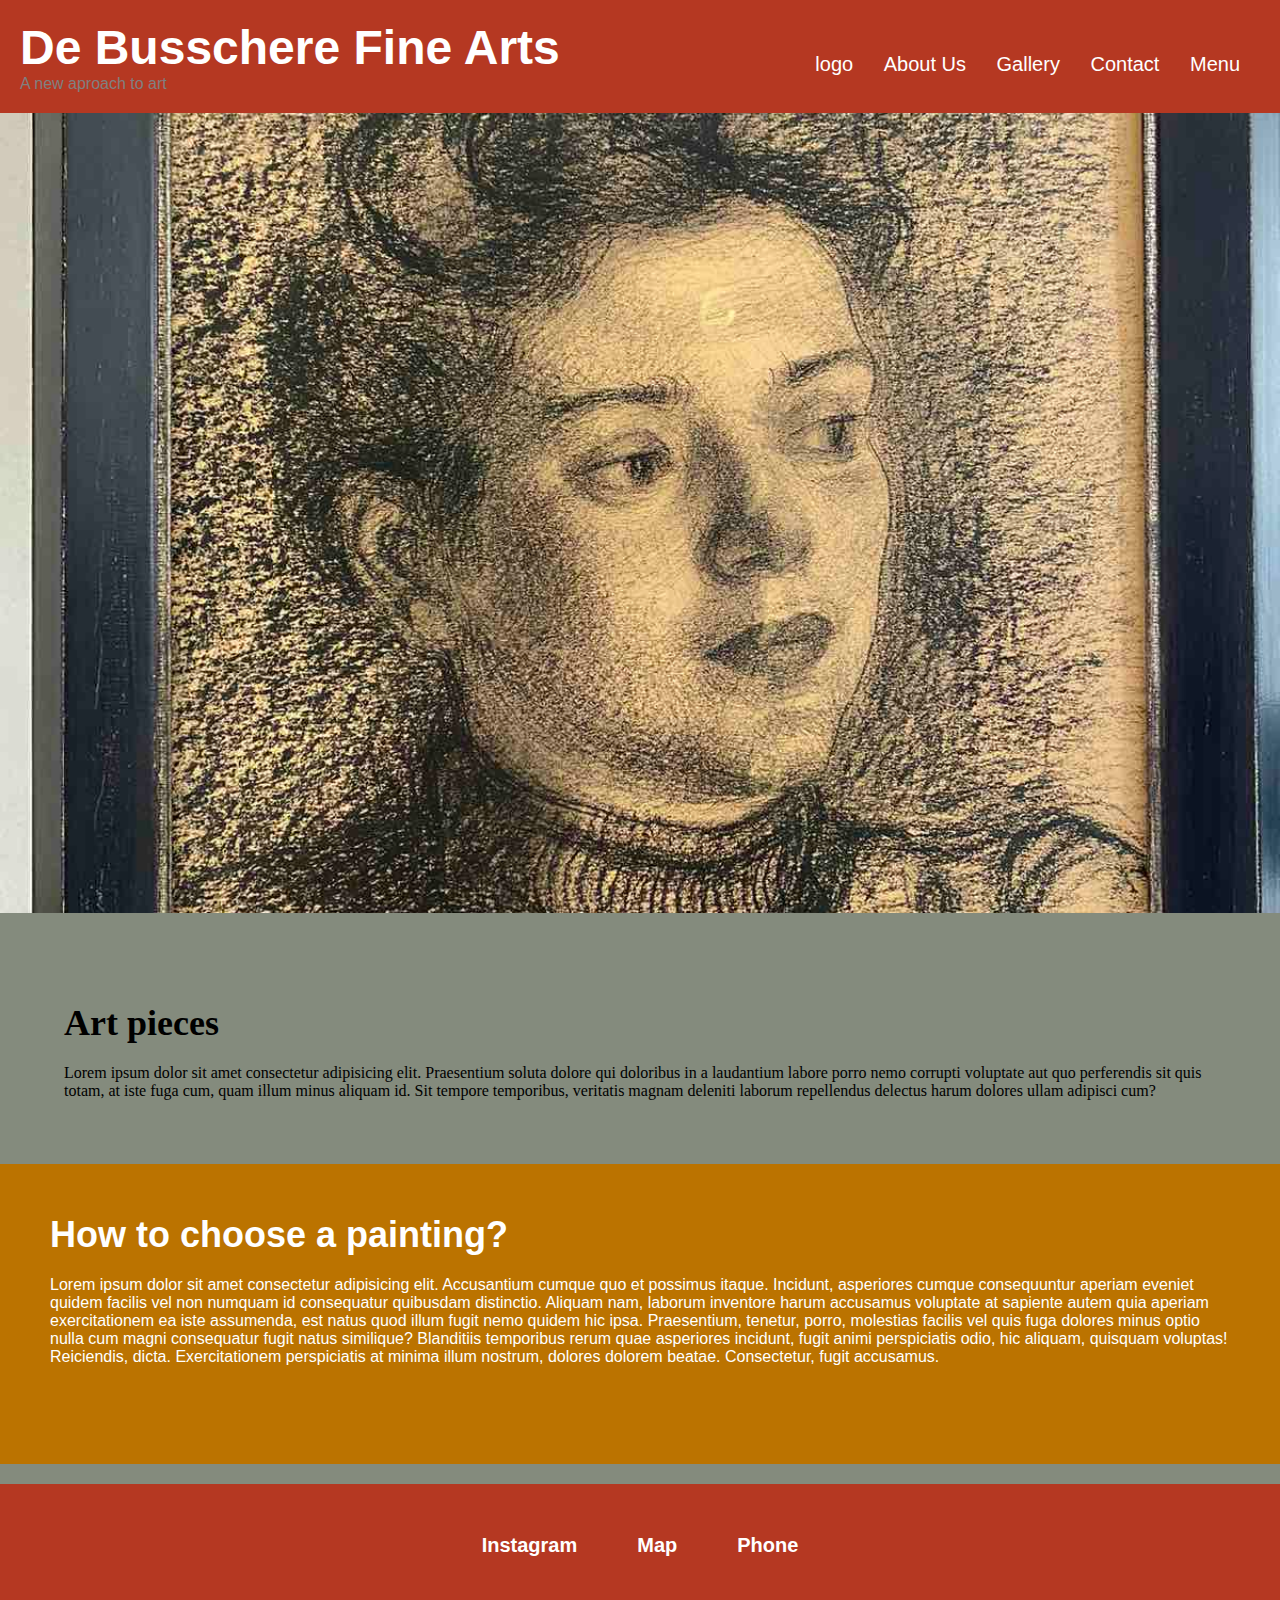
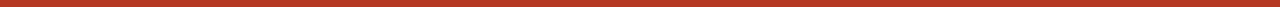
==== index.html @ 00418137 "added starter code" ====
<!DOCTYPE html>
<html lang="en">
  <head>
    <meta charset="UTF-8" />
    <meta name="viewport" content="width=device-width, initial-scale=1.0" />
    <title>Document</title>
    <link rel="stylesheet" type="text/css" href="./css/styles.css" />
  </head>
  <body>
    <header class="header">
      <h1>De Busschere Fine Arts</h1>
      <p>A new aproach to art</p>
      <nav>
        <ul>
          <li><a href="">logo</a></li>
          <li><a href="">About Us</a></li>
          <li><a href="">Gallery</a></li>
          <li><a href="">Contact</a></li>
          <li><a href="">Menu</a></li>
        </ul>
      </nav>
    </header>
    <section class="hero"></section>
    <section class="first">
      <h2>Art pieces</h2>
      <p>
        Lorem ipsum dolor sit amet consectetur adipisicing elit. Praesentium
        soluta dolore qui doloribus in a laudantium labore porro nemo corrupti
        voluptate aut quo perferendis sit quis totam, at iste fuga cum, quam
        illum minus aliquam id. Sit tempore temporibus, veritatis magnam
        deleniti laborum repellendus delectus harum dolores ullam adipisci cum?
      </p>
    </section>
    <img src="" alt="" />
    <article>
      <h2>How to choose a painting?</h2>
      Lorem ipsum dolor sit amet consectetur adipisicing elit. Accusantium
      cumque quo et possimus itaque. Incidunt, asperiores cumque consequuntur
      aperiam eveniet quidem facilis vel non numquam id consequatur quibusdam
      distinctio. Aliquam nam, laborum inventore harum accusamus voluptate at
      sapiente autem quia aperiam exercitationem ea iste assumenda, est natus
      quod illum fugit nemo quidem hic ipsa. Praesentium, tenetur, porro,
      molestias facilis vel quis fuga dolores minus optio nulla cum magni
      consequatur fugit natus similique? Blanditiis temporibus rerum quae
      asperiores incidunt, fugit animi perspiciatis odio, hic aliquam, quisquam
      voluptas! Reiciendis, dicta. Exercitationem perspiciatis at minima illum
      nostrum, dolores dolorem beatae. Consectetur, fugit accusamus.
    </article>
    <footer class="footer">
      <a href="" class="ig"><h4>Instagram</h4></a>

      <a href="" class="map"><h4>Map</h4></a>

      <a href="" class="pn"><h4>Phone</h4></a>
    </footer>
  </body>
</html>
---- css/styles.css ----
* {
  box-sizing: border-box;
  padding: 0;
  margin: 0;
}

body {
  background-color: #848b7d;
}

.header {
  padding: 20px;
  font-family: "Trebuchet MS", "Lucida Sans Unicode", "Lucida Grande",
    "Lucida Sans", Arial, sans-serif;
  background-color: #b53822;
  color: #ffffff;
}
.header p {
  color: grey;
}

.header h1 {
  display: inline-block;
  font-size: 48px;
}

.header h1 .seo {
  color: #d9dcd6;
}

.header ul {
  position: relative;
  bottom: 55px;
  display: inline;
  padding-top: 15px;
  margin-right: 20px;
  float: right;
  font-family: "Gill Sans", "Gill Sans MT", Calibri, "Trebuchet MS", sans-serif;
  font-size: 20px;
  list-style-type: none;
}

.header ul li {
  display: inline-block;
  margin-left: 25px;
}
.first {
  padding: 5%;
}
a {
  color: #ffffff;
  text-decoration: none;
}

p {
  font-size: 16px;
}

.hero {
  height: 800px;
  width: 100%;
  margin-bottom: 25px;
  background-image: url("../assets/images/painting1.jpg");
  background-size: cover;
  background-position: center;
}

.float-right {
  float: right;
  margin-left: 25px;
  size: 20px;
}

.content {
  width: 75%;
  display: inline-block;
  margin-left: 20px;
}
.content img {
  max-height: 200px;
}

h2 {
  margin-bottom: 20px;
  font-size: 36px;
}

article {
  margin-bottom: 20px;
  padding: 50px;
  height: 300px;
  font-family: "Gill Sans", "Gill Sans MT", Calibri, "Trebuchet MS", sans-serif;
  background-color: #bb7300;
  color: #ffffff;
}

.benefits {
  margin-right: 20px;
  padding: 20px;
  clear: both;
  float: right;
  width: 20%;
  height: 100%;
  font-family: "Gill Sans", "Gill Sans MT", Calibri, "Trebuchet MS", sans-serif;
  background-color: #bda425;
}

h3 {
  margin-bottom: 10px;
  text-align: center;
}

aside {
  margin-bottom: 32px;
  color: #ffffff;
}

.benefits img {
  display: block;
  margin: 10px auto;
  max-width: 150px;
}

.footer {
  padding: 30px;
  clear: both;
  font-family: "Trebuchet MS", "Lucida Sans Unicode", "Lucida Grande",
    "Lucida Sans", Arial, sans-serif;
  text-align: center;
}

h4 {
  font-size: 20px;
}
.footer {
  display: flex;
  align-items: center;
  justify-content: center;
  background-color: #b53822;
  padding: 20px;
}
.ig,
.map,
.pn {
  padding: 30px;
}
img {
  float: left;
  margin-right: 25px;
  size: 50px;
}
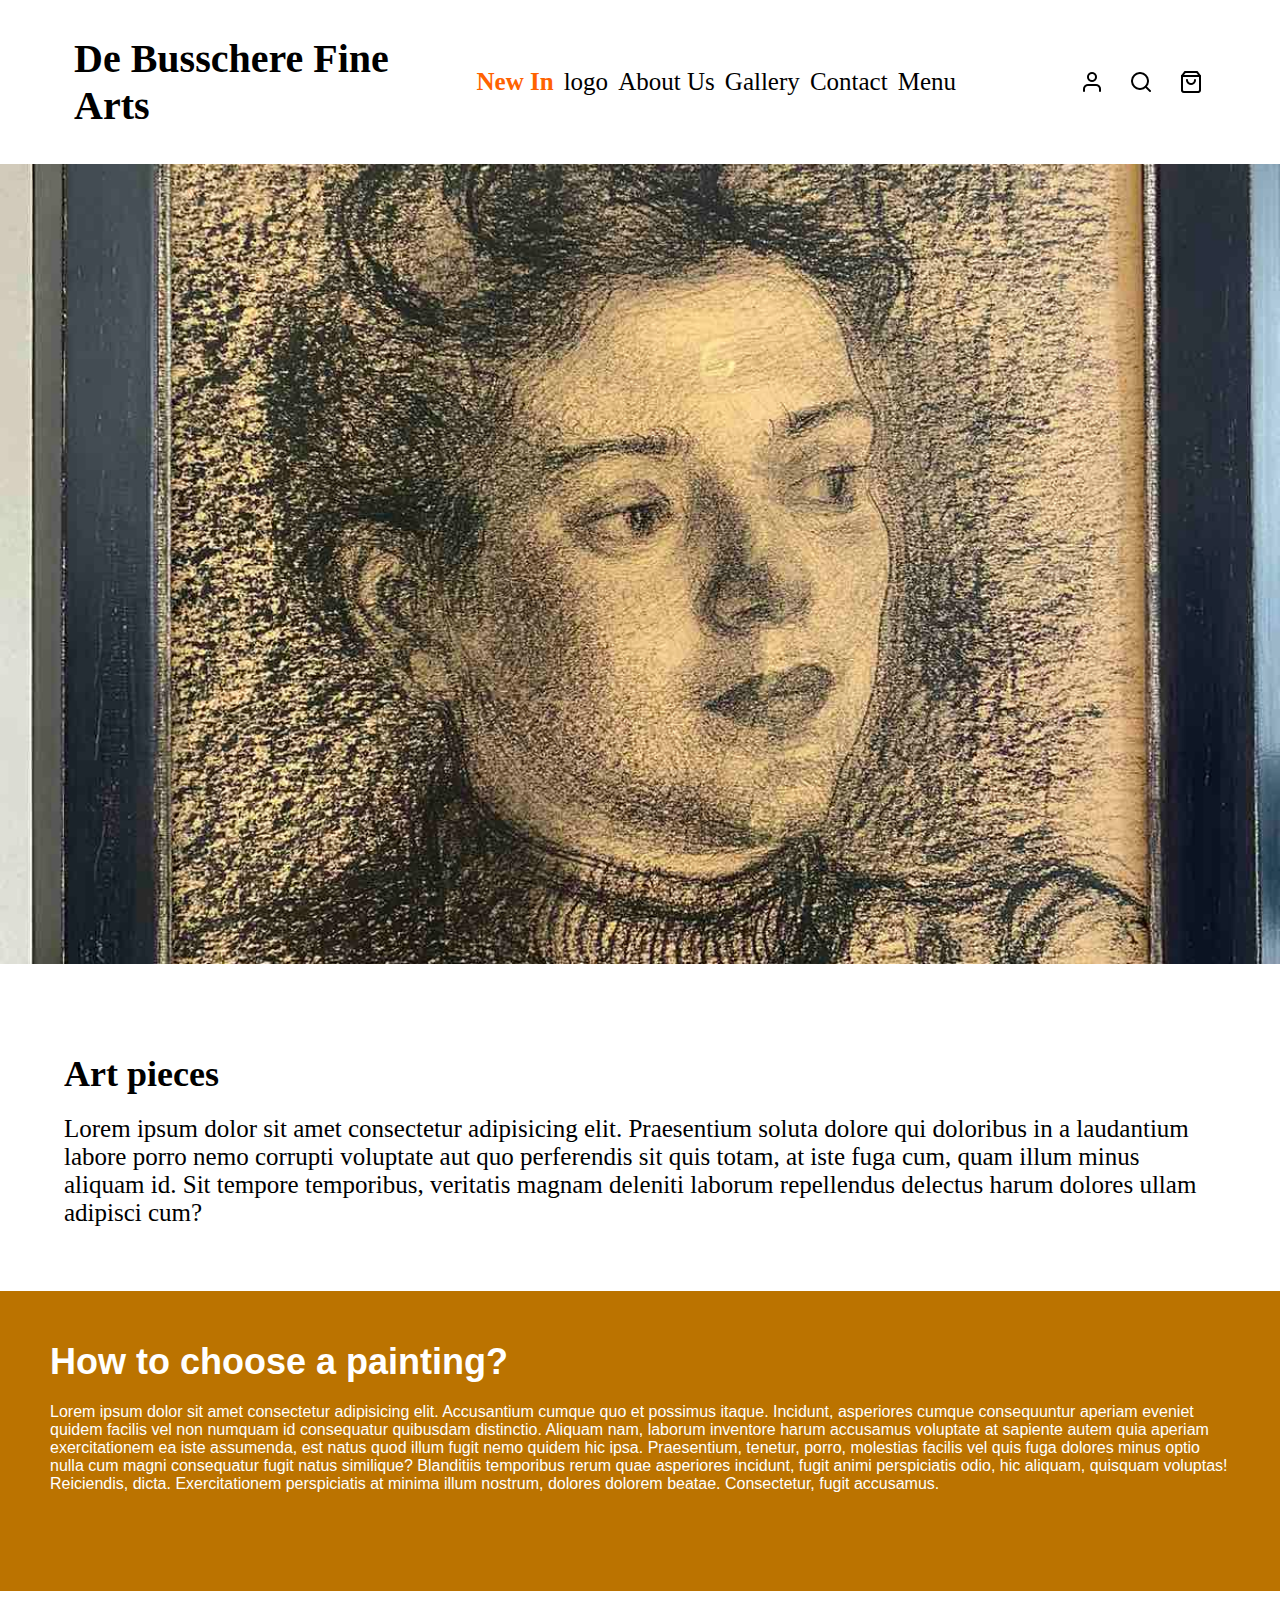
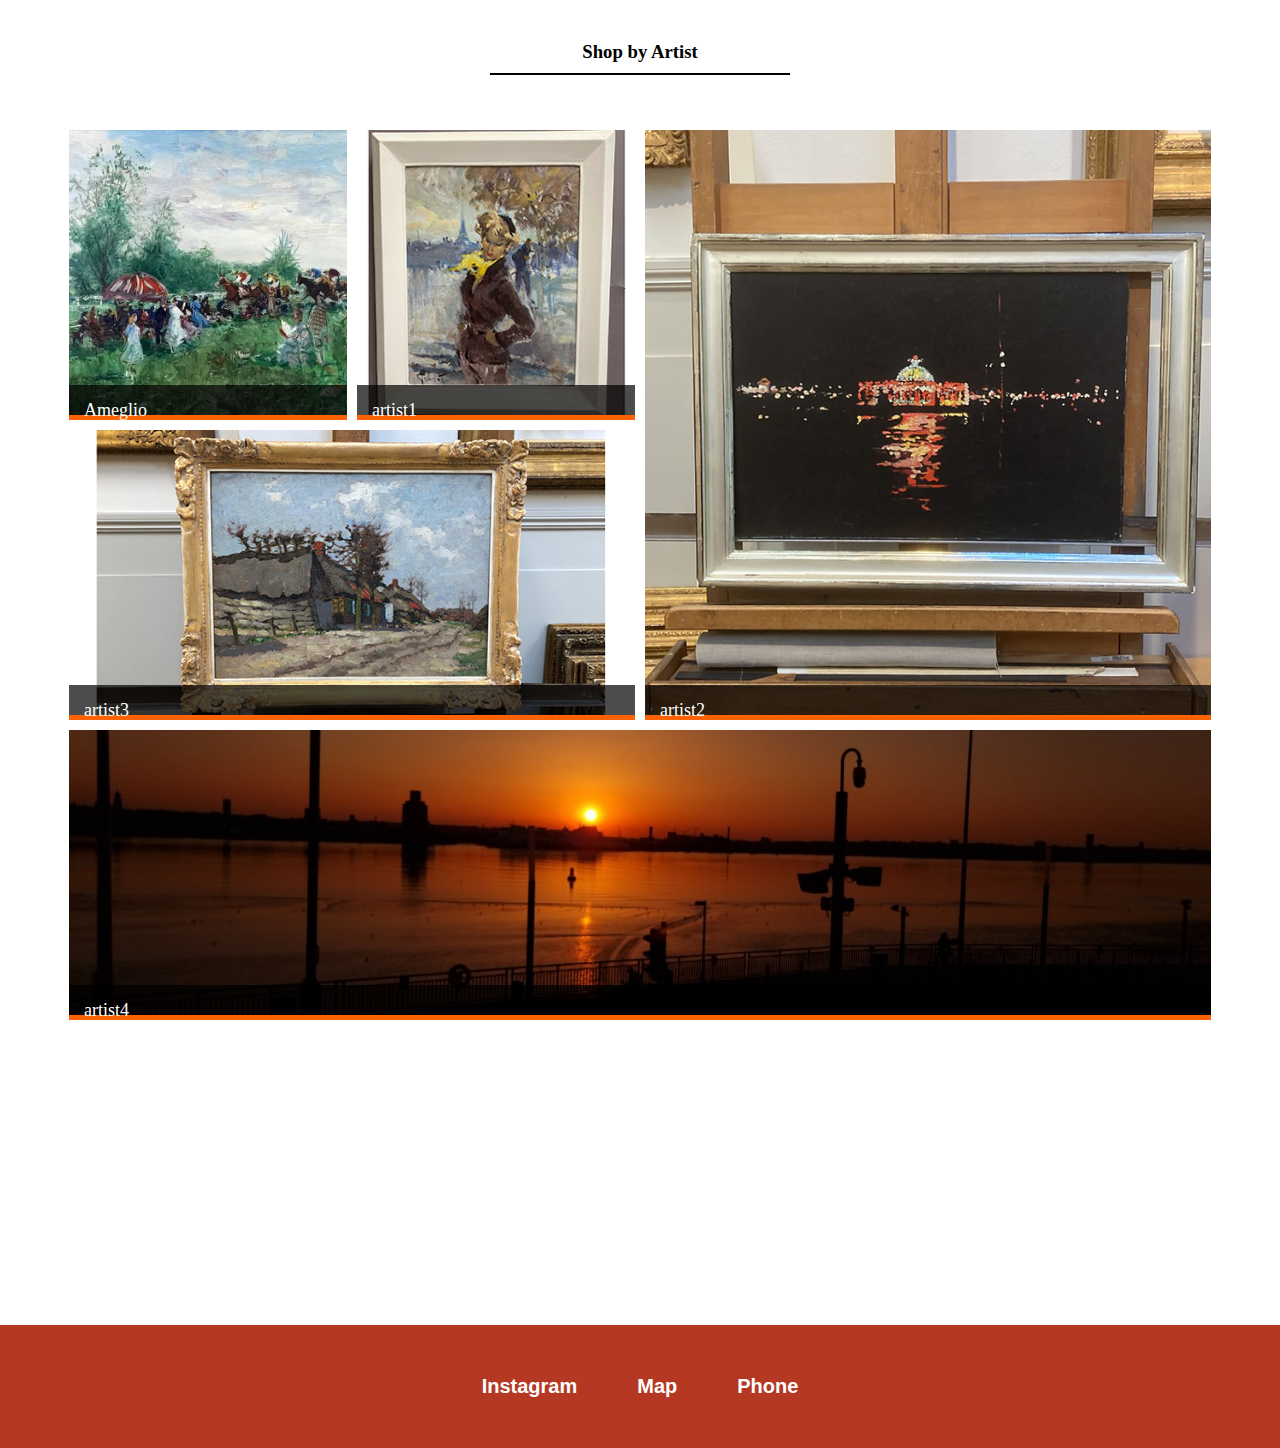
==== commit 00d7f75c: "updated HTML and CSS" ====
--- a/index.html
+++ b/index.html
@@ -7,19 +7,22 @@
     <link rel="stylesheet" type="text/css" href="./css/styles.css" />
   </head>
   <body>
-    <header class="header">
+    <nav id="navBar">
       <h1>De Busschere Fine Arts</h1>
-      <p>A new aproach to art</p>
-      <nav>
-        <ul>
-          <li><a href="">logo</a></li>
-          <li><a href="">About Us</a></li>
-          <li><a href="">Gallery</a></li>
-          <li><a href="">Contact</a></li>
-          <li><a href="">Menu</a></li>
-        </ul>
-      </nav>
-    </header>
+      <div id="navigation">
+        <p class="highlight">New In</p>
+        <p>logo</p>
+        <p>About Us</p>
+        <p>Gallery</p>
+        <p>Contact</p>
+        <p>Menu</p>
+      </div>
+      <div class="icons">
+        <img src="./assets/images/user.png" />
+        <img src="./assets/images/search.png" />
+        <img src="./assets/images/shopping-bag.png" />
+      </div>
+    </nav>
     <section class="hero"></section>
     <section class="first">
       <h2>Art pieces</h2>
@@ -46,6 +49,26 @@
       voluptas! Reiciendis, dicta. Exercitationem perspiciatis at minima illum
       nostrum, dolores dolorem beatae. Consectetur, fugit accusamus.
     </article>
+    <div class="subHeading">
+      <h3>Shop by Artist</h3>
+    </div>
+    <section id="categoryGrid">
+      <div id="ameglio" class="categoryGridArea">
+        <div class="heading">Ameglio</div>
+      </div>
+      <div id="artist1" class="categoryGridArea">
+        <div class="heading">artist1</div>
+      </div>
+      <div id="artist2" class="categoryGridArea">
+        <div class="heading">artist2</div>
+      </div>
+      <div id="artist3" class="categoryGridArea">
+        <div class="heading">artist3</div>
+      </div>
+      <div id="artist4" class="categoryGridArea">
+        <div class="heading">artist4</div>
+      </div>
+    </section>
     <footer class="footer">
       <a href="" class="ig"><h4>Instagram</h4></a>
 
--- a/css/styles.css
+++ b/css/styles.css
@@ -5,10 +5,44 @@
 }
 
 body {
-  background-color: #848b7d;
-}
-
-.header {
+  background-color: white;
+}
+#navBar {
+  display: flex;
+  flex-direction: row;
+  margin: 25px 5%;
+}
+#navBar h1 {
+  font-size: 40px;
+  padding: 10px;
+  width: 40%;
+  font-weight: 600;
+}
+#navigation {
+  display: flex;
+  width: 50%;
+  align-items: center;
+  justify-content: space-evenly;
+}
+#navigation p {
+  cursor: pointer;
+  text-decoration: none;
+}
+.icons {
+  display: flex;
+  justify-content: flex-end;
+  align-items: center;
+  width: 25%;
+}
+.icons img {
+  margin: 15px;
+  cursor: pointer;
+}
+.highlight {
+  color: #ff6200;
+  font-weight: 700;
+}
+/* .header {
   padding: 20px;
   font-family: "Trebuchet MS", "Lucida Sans Unicode", "Lucida Grande",
     "Lucida Sans", Arial, sans-serif;
@@ -44,6 +78,7 @@
   display: inline-block;
   margin-left: 25px;
 }
+*/
 .first {
   padding: 5%;
 }
@@ -53,7 +88,7 @@
 }
 
 p {
-  font-size: 16px;
+  font-size: 25px;
 }
 
 .hero {
@@ -149,3 +184,56 @@
   margin-right: 25px;
   size: 50px;
 }
+.subHeading {
+  text-align: center;
+  border-bottom: 2px solid black;
+  width: 300px;
+  margin: 50px auto;
+}
+#categoryGrid {
+  margin: 0px 5%;
+  display: grid;
+  grid-template-rows: 300px 300px 300px 300px;
+  grid-template-columns: 1fr 1fr 1fr 1fr;
+  grid-template-areas:
+    "ameglio artist1 artist2 artist2"
+    "artist3 artist3 artist2 artist2"
+    "artist4 artist4 artist4 artist4";
+}
+#ameglio {
+  grid-area: ameglio;
+  background-image: url("../assets/images/ameglio.jpg");
+}
+#artist1 {
+  grid-area: artist1;
+  background-image: url("../assets/images/artist1.png");
+}
+#artist2 {
+  grid-area: artist2;
+  background-image: url("../assets/images/artist2.png");
+}
+#artist3 {
+  grid-area: artist3;
+  background-image: url("../assets/images/artist3.png");
+}
+#artist4 {
+  grid-area: artist4;
+  background-image: url("../assets/images/sunset.jpg");
+}
+.categoryGridArea {
+  background-position: center;
+  background-size: cover;
+  background-repeat: no-repeat;
+  margin: 5px;
+  cursor: pointer;
+  display: grid;
+  align-content: end;
+}
+.heading {
+  background-color: rgba(0, 0, 0, 0.7);
+  padding: 15px;
+  height: 25px;
+  color: white;
+  font-size: 18px;
+  border-bottom: 5px solid #ff6200;
+}
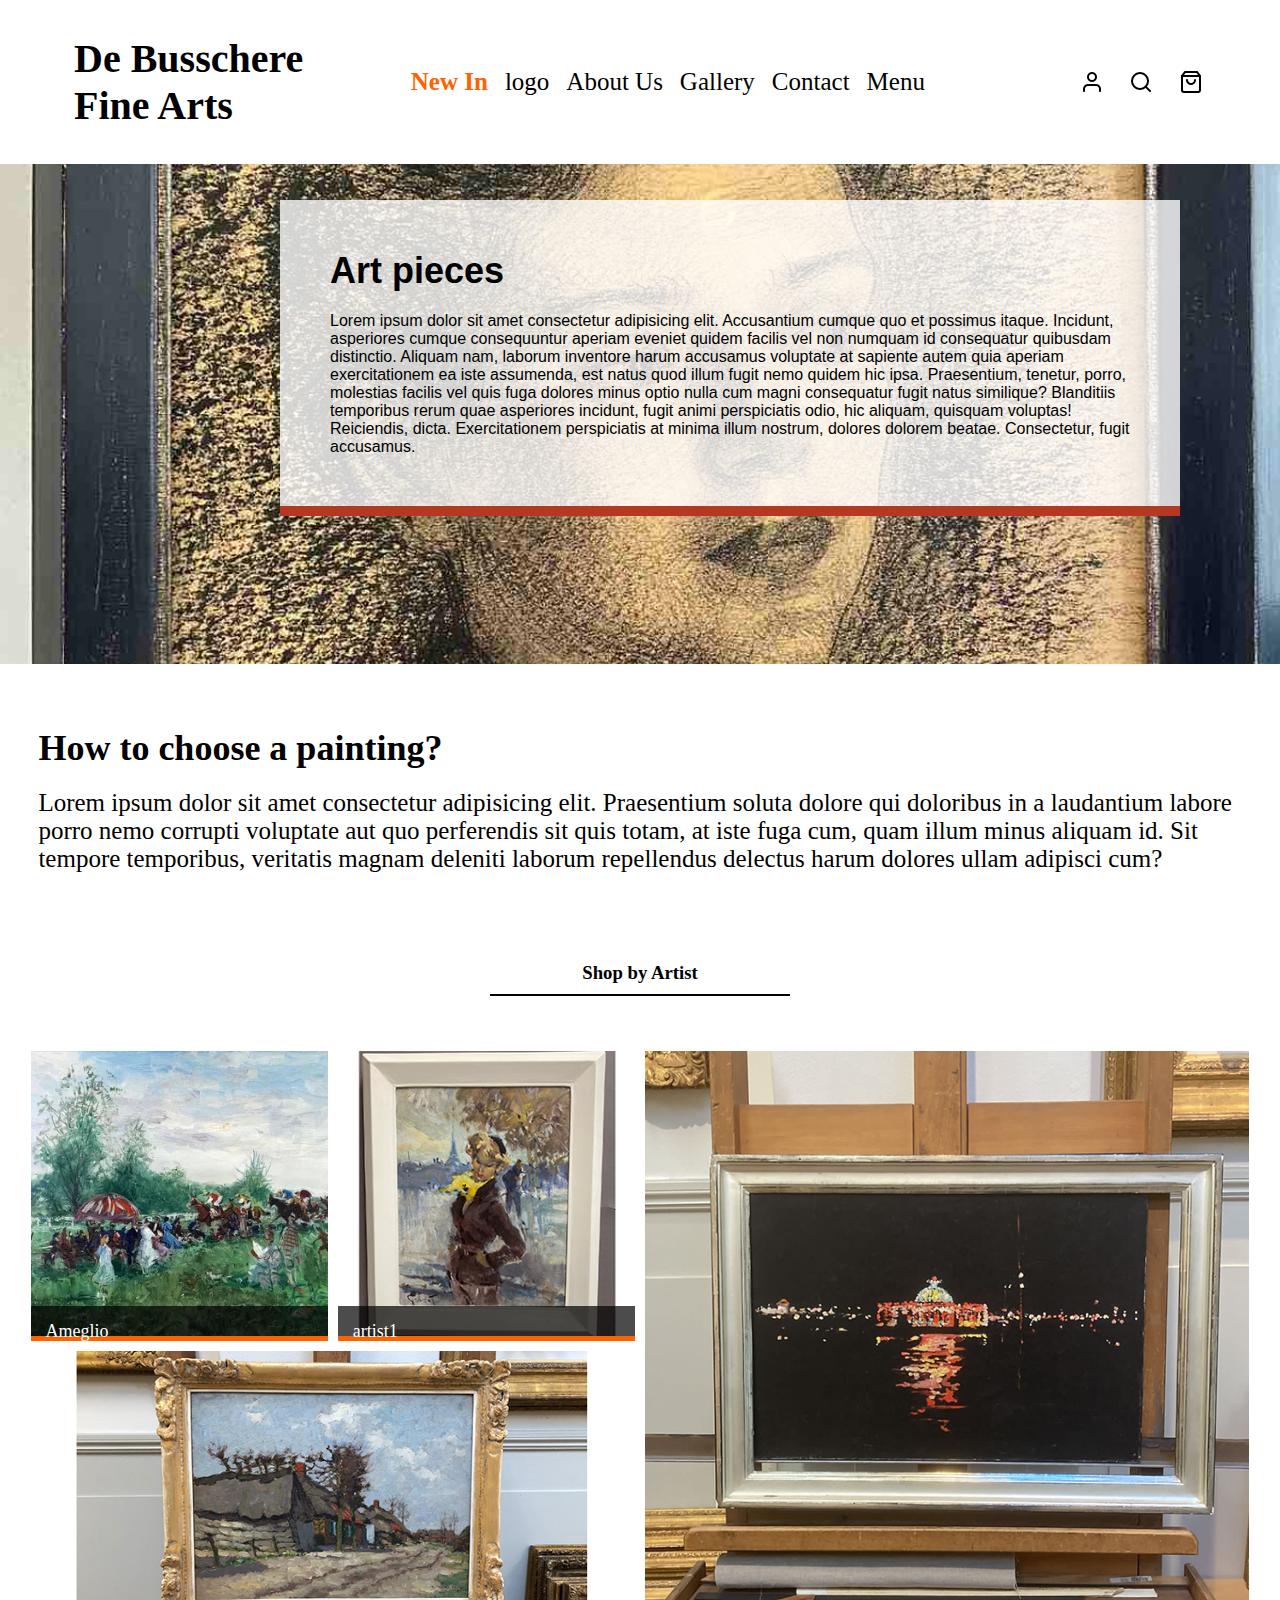
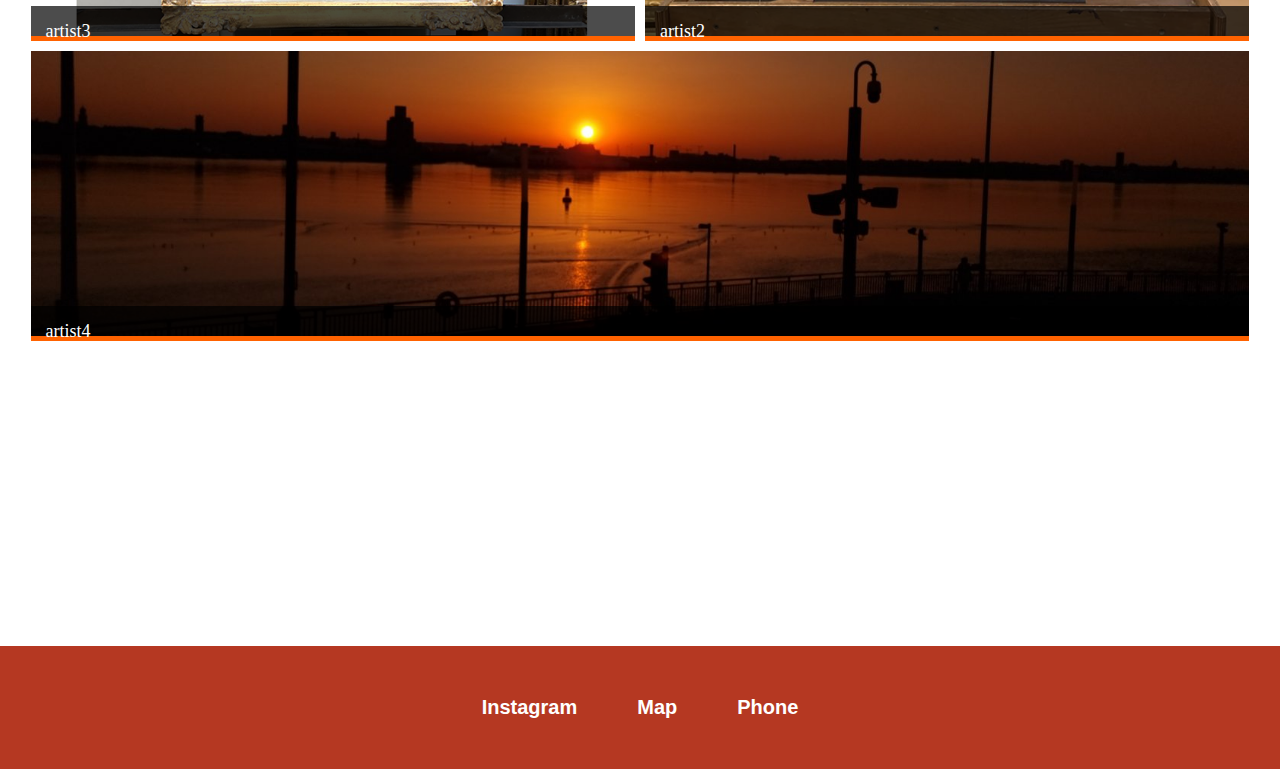
==== commit 2656e84d: "Updated CSS" ====
--- a/index.html
+++ b/index.html
@@ -8,7 +8,7 @@
   </head>
   <body>
     <nav id="navBar">
-      <h1>De Busschere Fine Arts</h1>
+      <h1 class="h1">De Busschere Fine Arts</h1>
       <div id="navigation">
         <p class="highlight">New In</p>
         <p>logo</p>
@@ -25,7 +25,7 @@
     </nav>
     <section class="hero"></section>
     <section class="first">
-      <h2>Art pieces</h2>
+      <h2>How to choose a painting?</h2>
       <p>
         Lorem ipsum dolor sit amet consectetur adipisicing elit. Praesentium
         soluta dolore qui doloribus in a laudantium labore porro nemo corrupti
@@ -35,8 +35,8 @@
       </p>
     </section>
     <img src="" alt="" />
-    <article>
-      <h2>How to choose a painting?</h2>
+    <article class="second">
+      <h2>Art pieces</h2>
       Lorem ipsum dolor sit amet consectetur adipisicing elit. Accusantium
       cumque quo et possimus itaque. Incidunt, asperiores cumque consequuntur
       aperiam eveniet quidem facilis vel non numquam id consequatur quibusdam
--- a/css/styles.css
+++ b/css/styles.css
@@ -15,7 +15,7 @@
 #navBar h1 {
   font-size: 40px;
   padding: 10px;
-  width: 40%;
+  width: 30%;
   font-weight: 600;
 }
 #navigation {
@@ -80,7 +80,7 @@
 }
 */
 .first {
-  padding: 5%;
+  padding: 3%;
 }
 a {
   color: #ffffff;
@@ -92,7 +92,7 @@
 }
 
 .hero {
-  height: 800px;
+  height: 500px;
   width: 100%;
   margin-bottom: 25px;
   background-image: url("../assets/images/painting1.jpg");
@@ -121,12 +121,16 @@
 }
 
 article {
+  top: 200px;
+  right: 100px;
+  width: 900px;
+  border-bottom: 10px solid #b53822;
+  position: absolute;
   margin-bottom: 20px;
   padding: 50px;
-  height: 300px;
   font-family: "Gill Sans", "Gill Sans MT", Calibri, "Trebuchet MS", sans-serif;
-  background-color: #bb7300;
-  color: #ffffff;
+  background-color: rgba(255, 255, 255, 0.8);
+  color: black;
 }
 
 .benefits {
@@ -191,7 +195,7 @@
   margin: 50px auto;
 }
 #categoryGrid {
-  margin: 0px 5%;
+  margin: 0px 2%;
   display: grid;
   grid-template-rows: 300px 300px 300px 300px;
   grid-template-columns: 1fr 1fr 1fr 1fr;
@@ -237,3 +241,48 @@
   font-size: 18px;
   border-bottom: 5px solid #ff6200;
 }
+@media only screen and (max-width: 600px) {
+  #first #second {
+    position: static;
+    margin: 20px;
+  }
+  #second {
+    visibility: hidden;
+  }
+  #navBar h1 {
+    font-size: 20px;
+    width: 50%;
+  }
+  .footer {
+    padding: 10px;
+  }
+  #categoryGrid {
+    grid-template-rows: 300px 300px 300px 300px 300px;
+    grid-template-columns: 1fr;
+    grid-template-areas:
+      "ameglio"
+      "artist1"
+      "artist2"
+      "artist3"
+      "artist4";
+  }
+}
+@media (max-width: 1000px) {
+  .hero {
+    height: 200px;
+  }
+  .second {
+    visibility: hidden;
+  }
+}
+@media only screen and (max-width: 1000px) {
+  #navigation {
+    display: none;
+  }
+  #navBar {
+    margin: 10px 2%;
+  }
+  .icons {
+    margin-left: auto;
+  }
+}
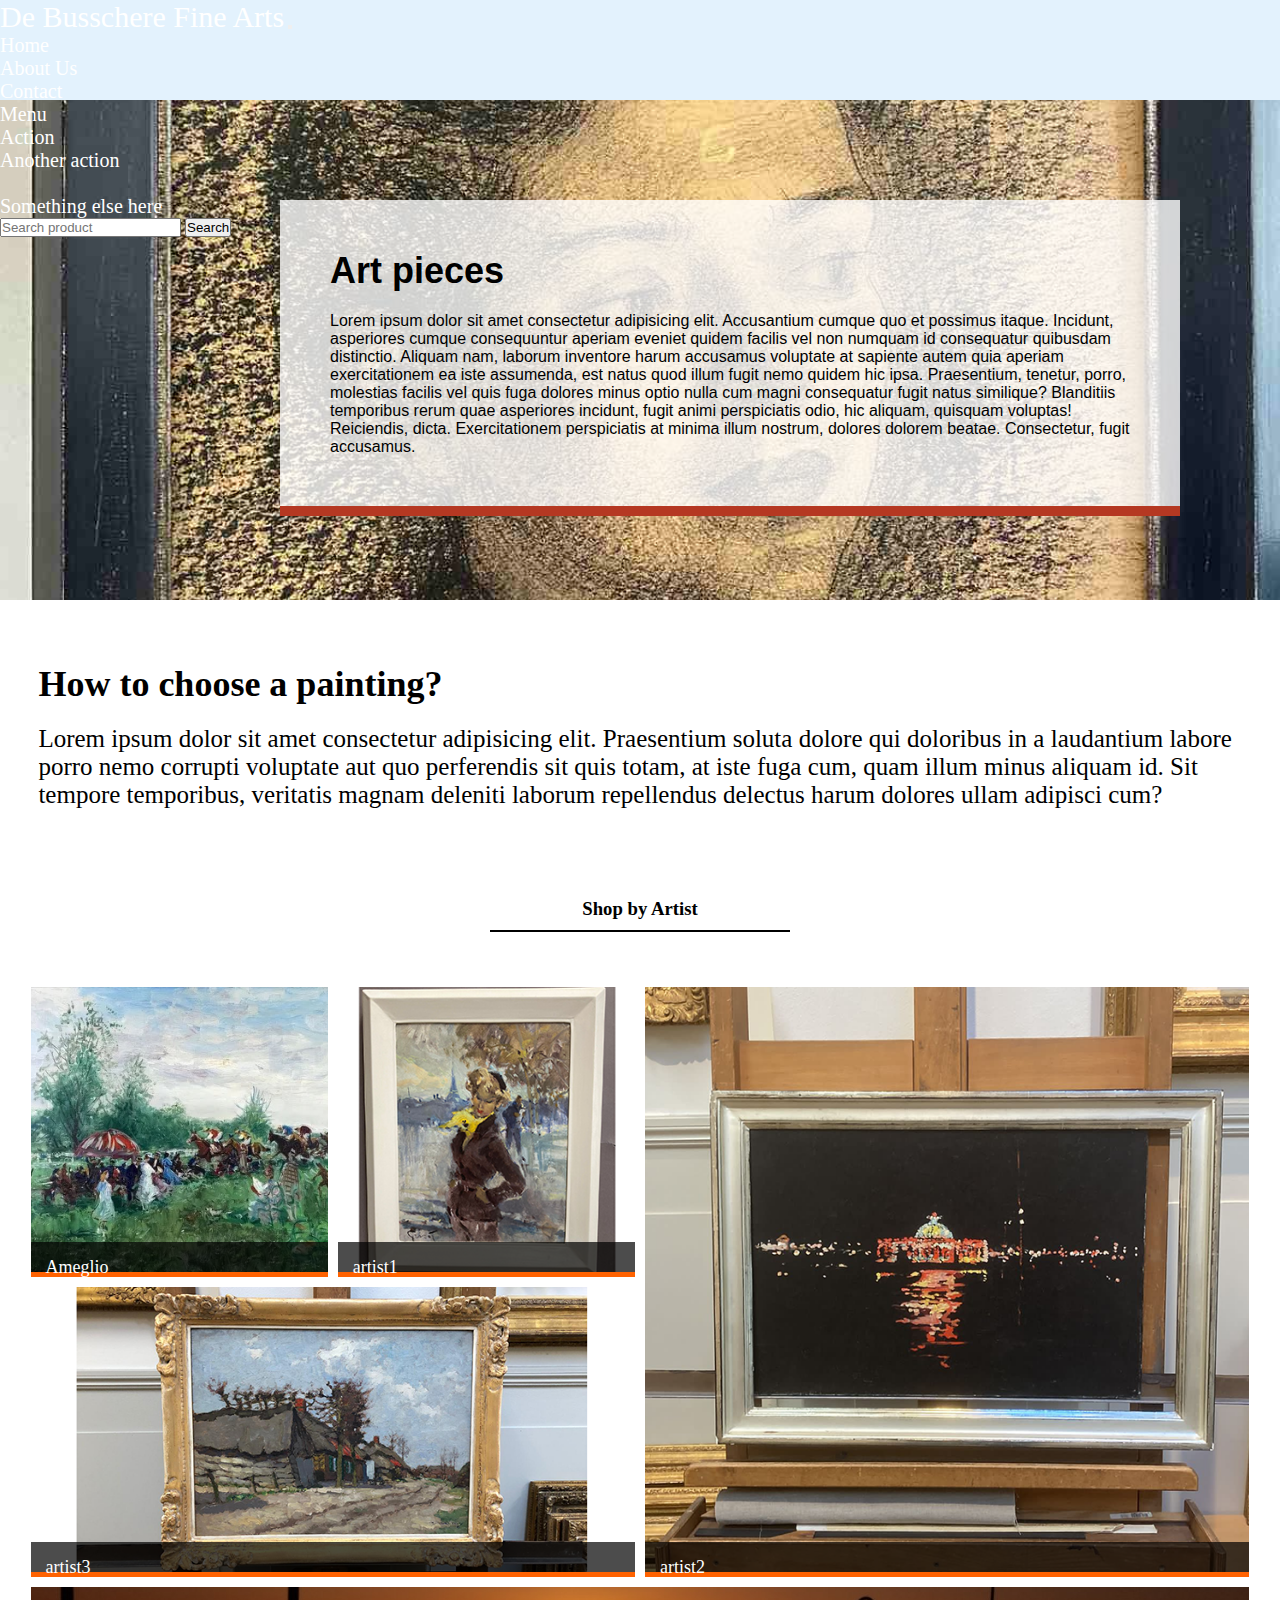
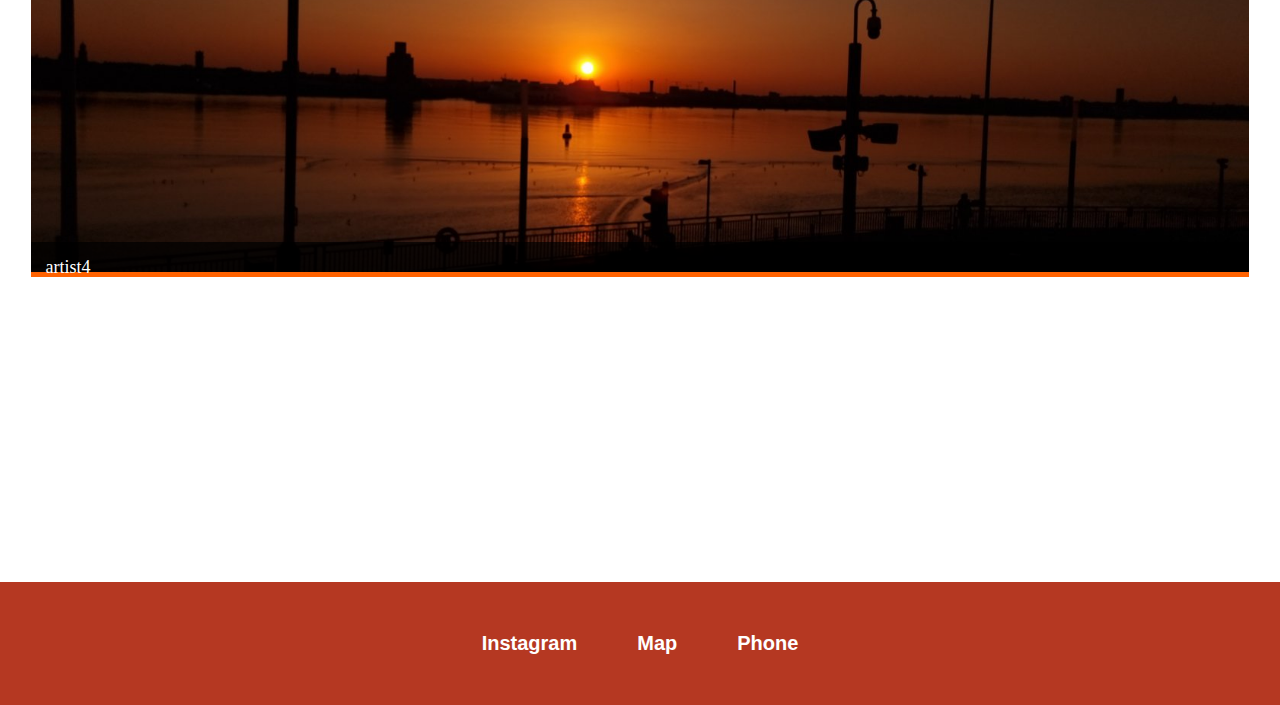
==== commit 79cc58f9: "Changed navigation of the page" ====
--- a/index.html
+++ b/index.html
@@ -3,26 +3,82 @@
   <head>
     <meta charset="UTF-8" />
     <meta name="viewport" content="width=device-width, initial-scale=1.0" />
-    <title>Document</title>
+    <title>De Busschere</title>
+    <link
+      href="https://cdn.jsdelivr.net/npm/bootstrap@5.3.2/dist/css/bootstrap.min.css"
+      rel="stylesheet"
+      integrity="sha384-T3c6CoIi6uLrA9TneNEoa7RxnatzjcDSCmG1MXxSR1GAsXEV/Dwwykc2MPK8M2HN"
+      crossorigin="anonymous"
+    />
     <link rel="stylesheet" type="text/css" href="./css/styles.css" />
   </head>
   <body>
-    <nav id="navBar">
-      <h1 class="h1">De Busschere Fine Arts</h1>
-      <div id="navigation">
-        <p class="highlight">New In</p>
-        <p>logo</p>
-        <p>About Us</p>
-        <p>Gallery</p>
-        <p>Contact</p>
-        <p>Menu</p>
-      </div>
-      <div class="icons">
-        <img src="./assets/images/user.png" />
-        <img src="./assets/images/search.png" />
-        <img src="./assets/images/shopping-bag.png" />
-      </div>
+    <nav class="navbar" style="background-color: #e3f2fd">
+      <nav class="navbar fixed-top navbar-expand-lg bg-body-tertiary">
+        <div class="container-fluid">
+          <a class="navbar-brand mb-0 h1" href="#">De Busschere Fine Arts</a>
+          <button
+            class="navbar-toggler"
+            type="button"
+            data-bs-toggle="collapse"
+            data-bs-target="#navbarSupportedContent"
+            aria-controls="navbarSupportedContent"
+            aria-expanded="false"
+            aria-label="Toggle navigation"
+          >
+            <span class="navbar-toggler-icon"></span>
+          </button>
+          <div class="collapse navbar-collapse" id="navbarSupportedContent">
+            <ul class="navbar-nav me-1 mb-2 mb-lg-0 mx-auto">
+              <li class="nav-item">
+                <a class="nav-link active" aria-current="page" href="#">Home</a>
+              </li>
+              <li class="nav-item">
+                <a class="nav-link active" aria-current="page" href="#"
+                  >About Us</a
+                >
+              </li>
+              <li class="nav-item">
+                <a class="nav-link active" aria-current="page" href="#"
+                  >Contact</a
+                >
+              </li>
+              <li class="nav-item dropdown">
+                <a
+                  class="nav-link dropdown-toggle"
+                  href="#"
+                  role="button"
+                  data-bs-toggle="dropdown"
+                  aria-expanded="false"
+                >
+                  Menu
+                </a>
+                <ul class="dropdown-menu">
+                  <li><a class="dropdown-item" href="#">Action</a></li>
+                  <li><a class="dropdown-item" href="#">Another action</a></li>
+                  <li><hr class="dropdown-divider" /></li>
+                  <li>
+                    <a class="dropdown-item" href="#">Something else here</a>
+                  </li>
+                </ul>
+              </li>
+            </ul>
+            <form class="d-flex" role="search">
+              <input
+                class="form-control me-2"
+                type="search"
+                placeholder="Search product"
+                aria-label="Search"
+              />
+              <button class="btn btn-outline-primary" type="submit">
+                Search
+              </button>
+            </form>
+          </div>
+        </div>
+      </nav>
     </nav>
+
     <section class="hero"></section>
     <section class="first">
       <h2>How to choose a painting?</h2>
@@ -76,5 +132,10 @@
 
       <a href="" class="pn"><h4>Phone</h4></a>
     </footer>
+    <script
+      src="https://cdn.jsdelivr.net/npm/bootstrap@5.3.2/dist/js/bootstrap.bundle.min.js"
+      integrity="sha384-C6RzsynM9kWDrMNeT87bh95OGNyZPhcTNXj1NW7RuBCsyN/o0jlpcV8Qyq46cDfL"
+      crossorigin="anonymous"
+    ></script>
   </body>
 </html>
--- a/css/styles.css
+++ b/css/styles.css
@@ -7,6 +7,7 @@
 body {
   background-color: white;
 }
+/*
 #navBar {
   display: flex;
   flex-direction: row;
@@ -42,6 +43,7 @@
   color: #ff6200;
   font-weight: 700;
 }
+/*
 /* .header {
   padding: 20px;
   font-family: "Trebuchet MS", "Lucida Sans Unicode", "Lucida Grande",
@@ -90,7 +92,17 @@
 p {
   font-size: 25px;
 }
-
+/*changing height of navbar*/
+.navbar {
+  height: 100px;
+}
+.nav-item {
+  padding-right: 60px;
+  font-size: 20px;
+}
+.navbar-brand {
+  font-size: 30px;
+}
 .hero {
   height: 500px;
   width: 100%;
